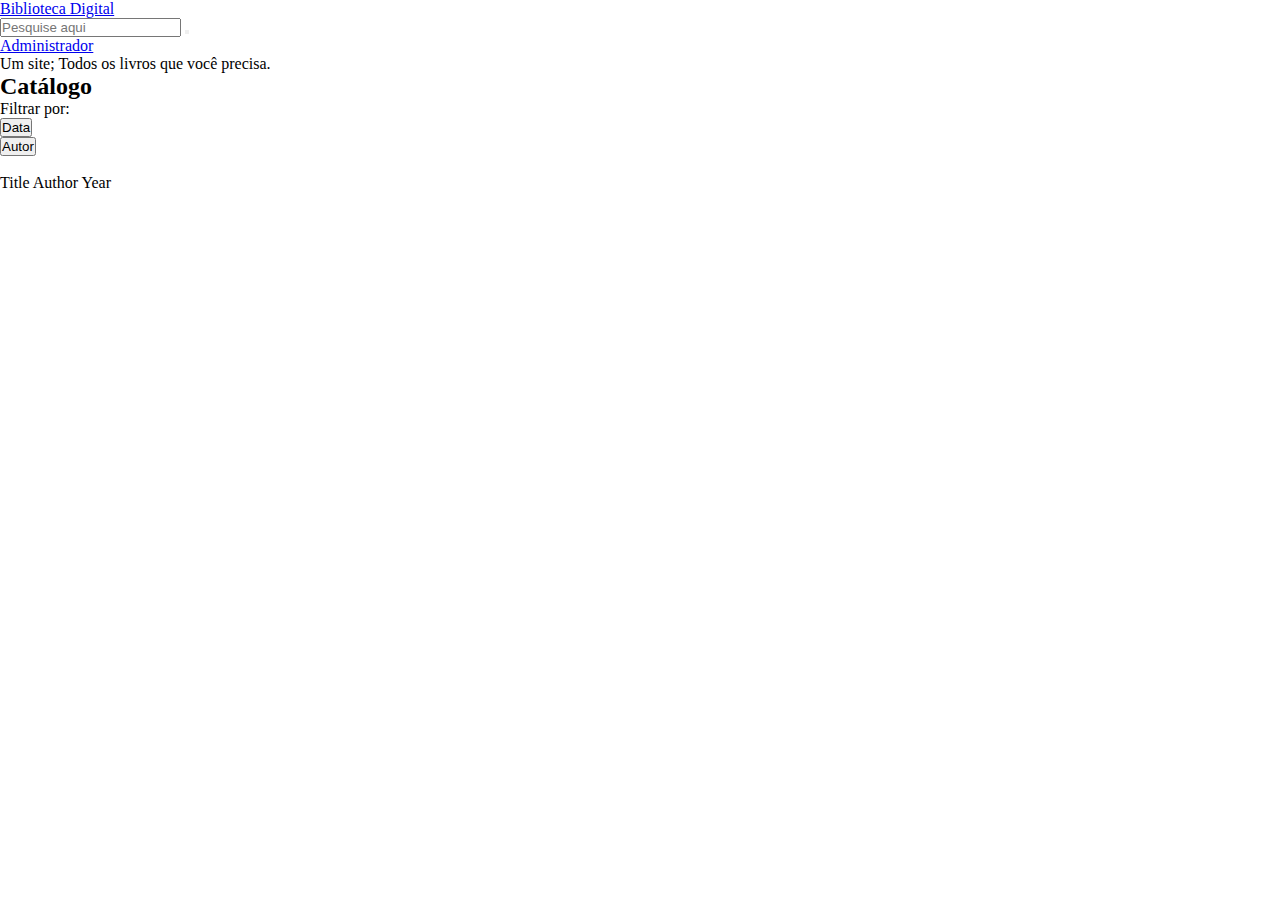
==== index.html @ 30211b3e "1st_commit" ====
<!DOCTYPE html>
<html lang="pt-br">
<head>
    <meta charset="UTF-8">
    <meta name="viewport" content="width=device-width, initial-scale=1.0">
    <title>Home - Biblioteca Digital</title>
    <link rel="stylesheet" href="./style/styles.css">
    <link rel="stylesheet" href="./style/home.css">
    <link rel="stylesheet" href="https://cdnjs.cloudflare.com/ajax/libs/font-awesome/6.6.0/css/all.min.css" integrity="sha512-Kc323vGBEqzTmouAECnVceyQqyqdsSiqLQISBL29aUW4U/M7pSPA/gEUZQqv1cwx4OnYxTxve5UMg5GT6L4JJg==" crossorigin="anonymous" referrerpolicy="no-referrer" />
</head>
<body>
    <header id="menu">
        <div id="logo-text">
            <a href="home.php" id="logo-nav">
                Biblioteca Digital
            </a>
        </div>
        <div id="search-bar">
            <input type="text" placeholder="Pesquise aqui" />
            <button type="submit">
                <i class="fa-solid fa-magnifying-glass"></i>
            </button>
        </div>
        <div class="change-to-adm">
            <a href="adm-homepage.html" class="change-to-adm-btn">Administrador</a>
        </div>
    </header>

    <section id="carousel">
        <p id="carousel-text">
            Um site; Todos os livros que você precisa.
        </p>
    </section>

    <section id="catalog">
        <h2 id="page-title-1">
            Catálogo
        </h2>
        <div id="full-catalog">
            <div id="filters">
                <span>
                    Filtrar por:
                </span>

                <div class="filter-group">
                    <button id="show-date">
                        Data <i class="fa-solid fa-chevron-down"></i>
                    </button>
                    <div id="filter-date" class="filter-options" style="display: none;">
                        <label for="start-date">De:</label>
                        <input type="date" id="start-date">
                        <label for="end-date">Até:</label>
                        <input type="date" id="end-date">
                    </div>
                </div>

                <div class="filter-group">
                    <button id="show-author">
                        Autor <i class="fa-solid fa-chevron-down"></i>
                    </button>
                    <div id="select-author" class="filter-options" style="display: none;">
                        <label for="author-name">Nome do autor:</label>
                        <input type="text" id="author-name">
                        <button type="submit">
                            <i class="fa-solid fa-magnifying-glass"></i>
                        </button>
                    </div>
                </div>
            </div>
            <div id="books-in-storage">
                <div class="book-card">
                    <img src="" alt="" id="book-cover">
                    <div class="book-attributes">
                        <span>
                            Title
                        </span>
                        <span>
                            Author
                        </span>
                        <span>
                            Year
                        </span>
                    </div>
                </div>
            </div>
        </div>
    </section>

    <script src="script.js"></script>
</body>
</html>
---- style/styles.css ----
@import url('https://fonts.googleapis.com/css2?family=Poppins:ital,wght@0,100;0,200;0,300;0,400;0,500;0,600;0,700;0,800;0,900;1,100;1,200;1,300;1,400;1,500;1,600;1,700;1,800;1,900&display=swap');

@import url('https://fonts.googleapis.com/css2?family=Nunito:ital,wght@0,200..1000;1,200..1000&display=swap');

@import url('home.css');

*{
    margin: 0;
    padding: 0;
    box-sizing: border-box;
    font-family: 'Nunito,' sans-serif;
}

:root{
    --color-primary-1: #F6F6F6;
    --color-primary-2: #CCCCCC;
    --color-primary-3: #8B8B8B;
    --color-primary-4: #5B5B5B;
    --color-primary-5: #2F2F2F;
    --color-primary-6: #0f0f0f;
    --color-primary-7: #351c75;
    --color-primary-8: #320064;
    --color-primary-9: #230046;
    --color-primary-10: #9e72c3;
    ;

    --color-neutra-0: #fff;
    --color-neutra-1: #1d1d1d;
}
---- style/home.css ----
.filtro-conteudo {
    display: none;
    margin-top: 5px;
}

.toggle-btn {
    background: none;
    border: none;
    cursor: pointer;
    font-weight: bold;
    margin-top: 5px;
}

#lista-autores {
    width: 100%;
    max-height: 100px;
    overflow-y: auto;
}
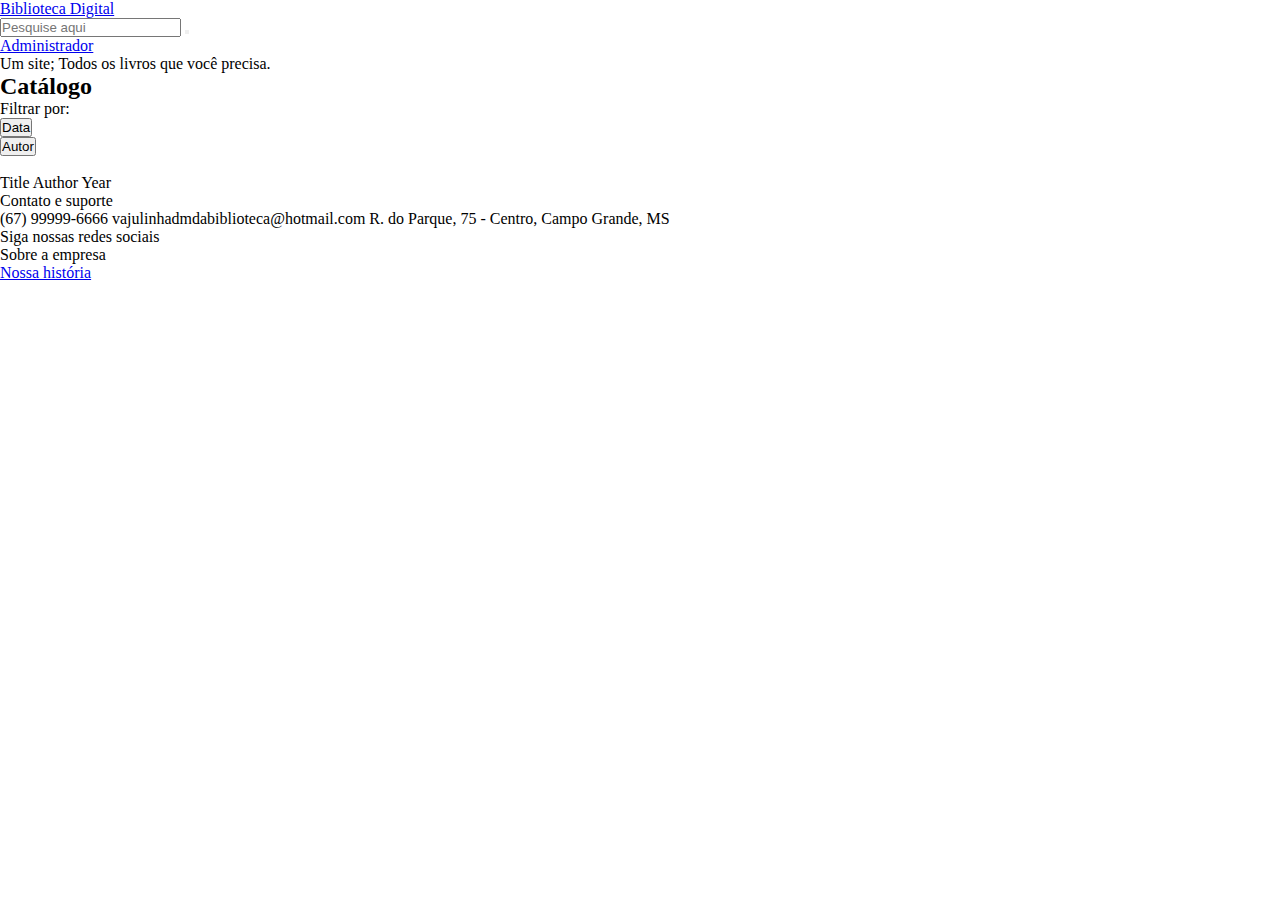
==== commit 3ebcd828: "2nd_commit" ====
--- a/index.html
+++ b/index.html
@@ -71,7 +71,7 @@
                 <div class="book-card">
                     <img src="" alt="" id="book-cover">
                     <div class="book-attributes">
-                        <span>
+                        <span class="book-title">
                             Title
                         </span>
                         <span>
@@ -86,6 +86,59 @@
         </div>
     </section>
 
+    <footer id="simple-footer">
+        <div class="contact-support">
+            <span>
+                Contato e suporte
+            </span>
+            <div class="break-line">
+
+            </div>
+            <div class="informations">
+                <span>
+                    (67) 99999-6666
+                </span>
+                <span>
+                    vajulinhadmdabiblioteca@hotmail.com
+                </span>
+                <span>
+                    R. do Parque, 75 - Centro, Campo Grande, MS
+                </span>
+            </div>
+        </div>
+        <div class="follow-us-our-story">
+            <div class="follow-us">
+                <span>
+                    Siga nossas redes sociais
+                </span>
+                <div class="break-line">
+
+                </div>
+                <div class="social-media-btns">
+                    <a href="#">
+                        <i class="fa-brands fa-facebook"></i>
+                    </a>
+                    <a href="#">
+                        <i class="fa-brands fa-square-instagram"></i>
+                    </a>
+                    <a href="#">
+                        <i class="fa-brands fa-square-whatsapp"></i>
+                    </a>
+                </div>
+            </div>
+            <div class="about-us">
+                <span>
+                    Sobre a empresa
+                </span>
+                <div class="break-line">
+
+                </div>
+                <a href="#">Nossa história</a>
+            </div>
+
+            
+        </div>
+
     <script src="script.js"></script>
 </body>
 </html>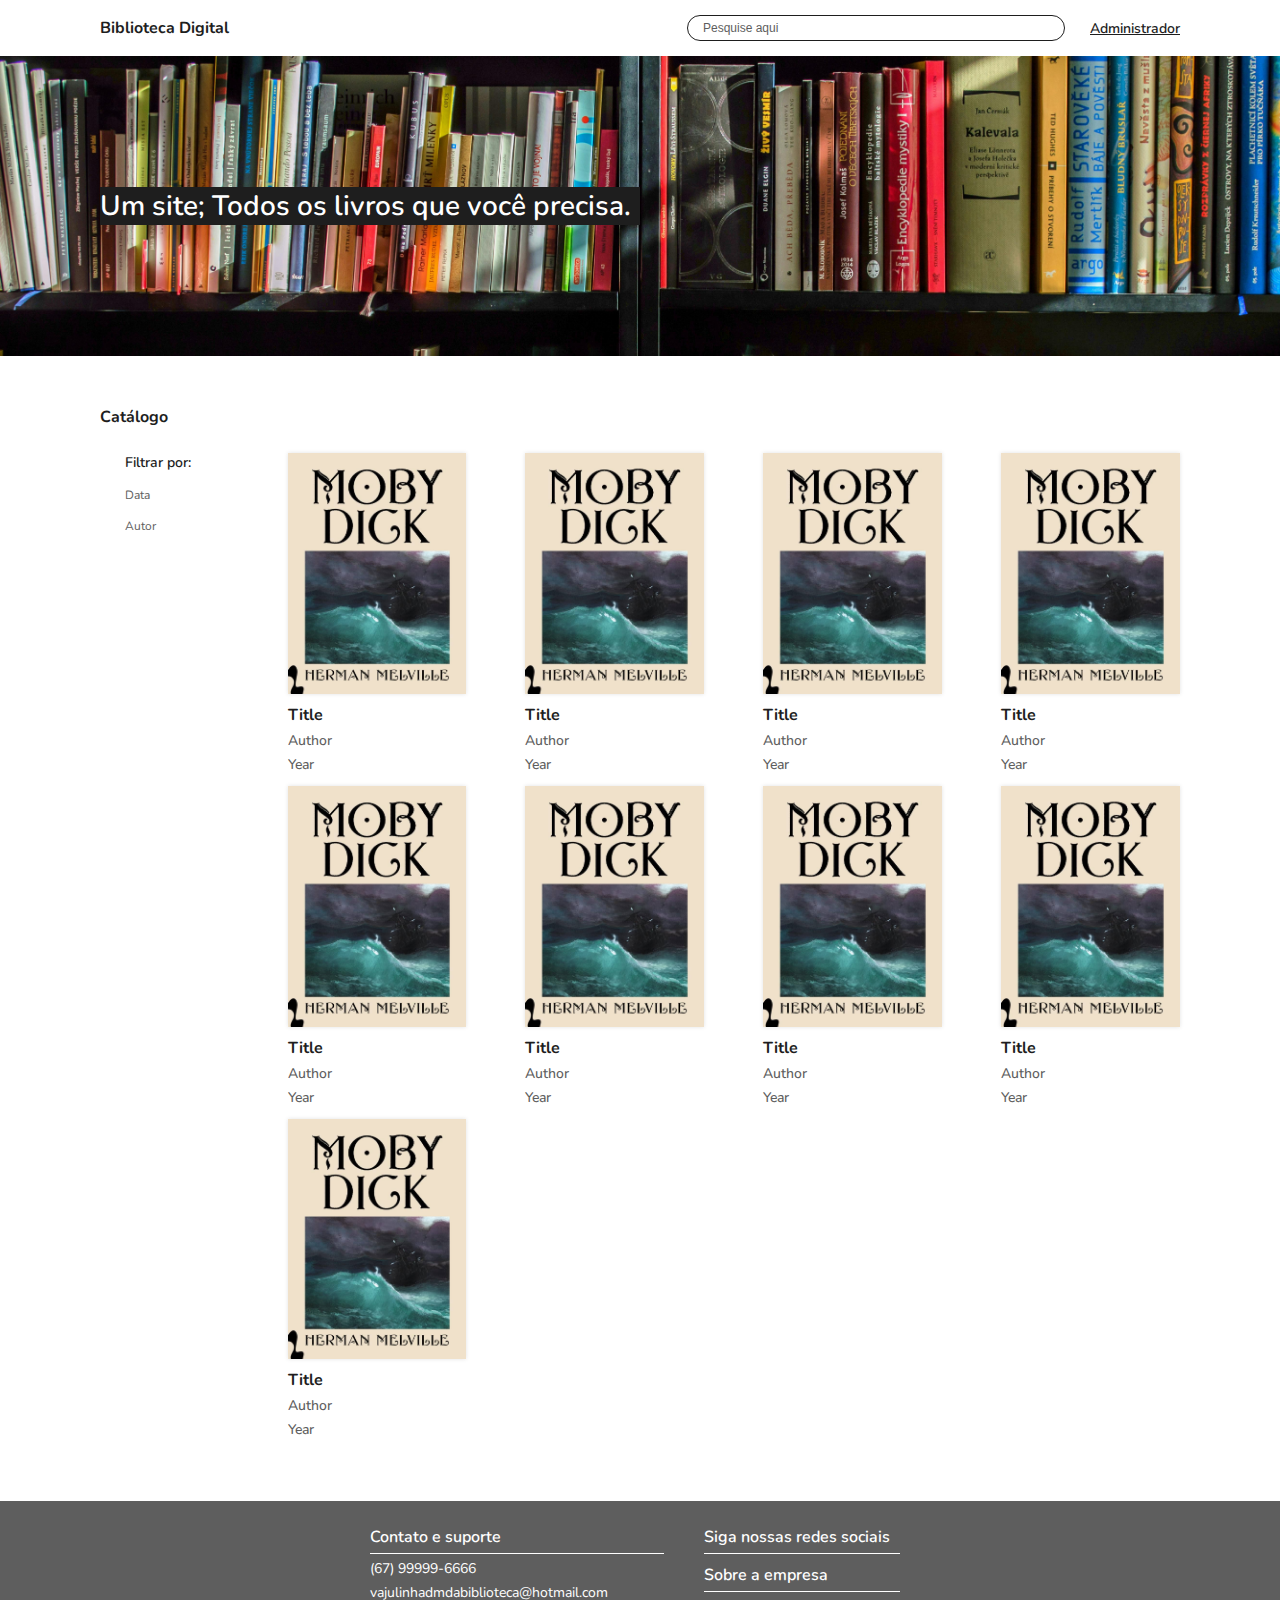
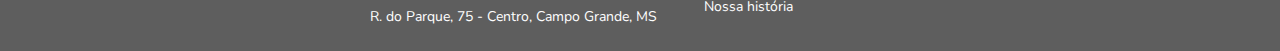
==== commit 36841444: "3rd_commit" ====
--- a/index.html
+++ b/index.html
@@ -4,8 +4,7 @@
     <meta charset="UTF-8">
     <meta name="viewport" content="width=device-width, initial-scale=1.0">
     <title>Home - Biblioteca Digital</title>
-    <link rel="stylesheet" href="./style/styles.css">
-    <link rel="stylesheet" href="./style/home.css">
+    <link rel="stylesheet" href="styles.css">
     <link rel="stylesheet" href="https://cdnjs.cloudflare.com/ajax/libs/font-awesome/6.6.0/css/all.min.css" integrity="sha512-Kc323vGBEqzTmouAECnVceyQqyqdsSiqLQISBL29aUW4U/M7pSPA/gEUZQqv1cwx4OnYxTxve5UMg5GT6L4JJg==" crossorigin="anonymous" referrerpolicy="no-referrer" />
 </head>
 <body>
@@ -15,14 +14,16 @@
                 Biblioteca Digital
             </a>
         </div>
-        <div id="search-bar">
-            <input type="text" placeholder="Pesquise aqui" />
-            <button type="submit">
-                <i class="fa-solid fa-magnifying-glass"></i>
-            </button>
-        </div>
-        <div class="change-to-adm">
-            <a href="adm-homepage.html" class="change-to-adm-btn">Administrador</a>
+        <div id="second-div">
+            <div class="search-container-pg-inicial">
+                <input type="text" placeholder="Pesquise aqui" />
+                <button type="submit">
+                    <i class="fa-solid fa-magnifying-glass"></i>
+                </button>
+            </div>
+            <div class="change-to-adm">
+                <a href="adm-homepage.html" class="change-to-adm-btn">Administrador</a>
+            </div>
         </div>
     </header>
 
@@ -33,7 +34,7 @@
     </section>
 
     <section id="catalog">
-        <h2 id="page-title-1">
+        <h2 class="page-title">
             Catálogo
         </h2>
         <div id="full-catalog">
@@ -54,90 +55,236 @@
                     </div>
                 </div>
 
+            <div class="break-line" style="display: none;">
+
+            </div>
+
                 <div class="filter-group">
                     <button id="show-author">
                         Autor <i class="fa-solid fa-chevron-down"></i>
                     </button>
-                    <div id="select-author" class="filter-options" style="display: none;">
-                        <label for="author-name">Nome do autor:</label>
-                        <input type="text" id="author-name">
+
+                    <div class="select-author" style="display: none;">
+                        <input type="text" placeholder="Pesquise aqui" />
                         <button type="submit">
                             <i class="fa-solid fa-magnifying-glass"></i>
                         </button>
                     </div>
+                    <!-- <div id="select-author" class="filter-options" style="display: none;"> -->
+                    <!-- <div id="select-author" class="filter-options">
+                        <label for="author-name">Nome do autor:</label>
+
+
+
+                        <input type="text" id="author-name" placeholder="Nome do autor:"/>
+                        <button type="submit">
+                            <i class="fa-solid fa-magnifying-glass"></i>
+                        </button>
+                    </div> -->
+
+
                 </div>
             </div>
             <div id="books-in-storage">
-                <div class="book-card">
-                    <img src="" alt="" id="book-cover">
-                    <div class="book-attributes">
-                        <span class="book-title">
-                            Title
-                        </span>
-                        <span>
-                            Author
-                        </span>
-                        <span>
-                            Year
-                        </span>
-                    </div>
-                </div>
+
+                <div class="book-card">
+                    <img src="./assets/imgs/61kif0Iav7L._AC_UF1000,1000_QL80_.jpg" alt="" id="book-cover">
+                    <div class="book-attributes">
+                        <h3 class="book-title">
+                            Title
+                        </h3>
+                        <span>
+                            Author
+                        </span>
+                        <span>
+                            Year
+                        </span>
+                    </div>
+                </div>
+
+                <div class="book-card">
+                    <img src="./assets/imgs/61kif0Iav7L._AC_UF1000,1000_QL80_.jpg" alt="" id="book-cover">
+                    <div class="book-attributes">
+                        <h3 class="book-title">
+                            Title
+                        </h3>
+                        <span>
+                            Author
+                        </span>
+                        <span>
+                            Year
+                        </span>
+                    </div>
+                </div>
+
+                <div class="book-card">
+                    <img src="./assets/imgs/61kif0Iav7L._AC_UF1000,1000_QL80_.jpg" alt="" id="book-cover">
+                    <div class="book-attributes">
+                        <h3 class="book-title">
+                            Title
+                        </h3>
+                        <span>
+                            Author
+                        </span>
+                        <span>
+                            Year
+                        </span>
+                    </div>
+                </div>
+
+                <div class="book-card">
+                    <img src="./assets/imgs/61kif0Iav7L._AC_UF1000,1000_QL80_.jpg" alt="" id="book-cover">
+                    <div class="book-attributes">
+                        <h3 class="book-title">
+                            Title
+                        </h3>
+                        <span>
+                            Author
+                        </span>
+                        <span>
+                            Year
+                        </span>
+                    </div>
+                </div>
+
+                <div class="book-card">
+                    <img src="./assets/imgs/61kif0Iav7L._AC_UF1000,1000_QL80_.jpg" alt="" id="book-cover">
+                    <div class="book-attributes">
+                        <h3 class="book-title">
+                            Title
+                        </h3>
+                        <span>
+                            Author
+                        </span>
+                        <span>
+                            Year
+                        </span>
+                    </div>
+                </div>
+
+                <div class="book-card">
+                    <img src="./assets/imgs/61kif0Iav7L._AC_UF1000,1000_QL80_.jpg" alt="" id="book-cover">
+                    <div class="book-attributes">
+                        <h3 class="book-title">
+                            Title
+                        </h3>
+                        <span>
+                            Author
+                        </span>
+                        <span>
+                            Year
+                        </span>
+                    </div>
+                </div>
+
+                <div class="book-card">
+                    <img src="./assets/imgs/61kif0Iav7L._AC_UF1000,1000_QL80_.jpg" alt="" id="book-cover">
+                    <div class="book-attributes">
+                        <h3 class="book-title">
+                            Title
+                        </h3>
+                        <span>
+                            Author
+                        </span>
+                        <span>
+                            Year
+                        </span>
+                    </div>
+                </div>
+
+                <div class="book-card">
+                    <img src="./assets/imgs/61kif0Iav7L._AC_UF1000,1000_QL80_.jpg" alt="" id="book-cover">
+                    <div class="book-attributes">
+                        <h3 class="book-title">
+                            Title
+                        </h3>
+                        <span>
+                            Author
+                        </span>
+                        <span>
+                            Year
+                        </span>
+                    </div>
+                </div>
+
+                <div class="book-card">
+                    <img src="./assets/imgs/61kif0Iav7L._AC_UF1000,1000_QL80_.jpg" alt="" id="book-cover">
+                    <div class="book-attributes">
+                        <h3 class="book-title">
+                            Title
+                        </h3>
+                        <span>
+                            Author
+                        </span>
+                        <span>
+                            Year
+                        </span>
+                    </div>
+                </div>
+
+
             </div>
         </div>
     </section>
 
     <footer id="simple-footer">
-        <div class="contact-support">
-            <span>
-                Contato e suporte
-            </span>
-            <div class="break-line">
-
-            </div>
-            <div class="informations">
+        <div id="footer-content">
+            <div class="contact-support">
                 <span>
-                    (67) 99999-6666
+                    Contato e suporte
                 </span>
-                <span>
-                    vajulinhadmdabiblioteca@hotmail.com
-                </span>
-                <span>
-                    R. do Parque, 75 - Centro, Campo Grande, MS
-                </span>
-            </div>
-        </div>
-        <div class="follow-us-our-story">
-            <div class="follow-us">
-                <span>
-                    Siga nossas redes sociais
-                </span>
-                <div class="break-line">
-
-                </div>
-                <div class="social-media-btns">
-                    <a href="#">
-                        <i class="fa-brands fa-facebook"></i>
-                    </a>
-                    <a href="#">
-                        <i class="fa-brands fa-square-instagram"></i>
-                    </a>
-                    <a href="#">
-                        <i class="fa-brands fa-square-whatsapp"></i>
-                    </a>
-                </div>
-            </div>
-            <div class="about-us">
-                <span>
-                    Sobre a empresa
-                </span>
-                <div class="break-line">
-
-                </div>
-                <a href="#">Nossa história</a>
-            </div>
-
-            
-        </div>
+                <div class="break-line-white">
+                </div>
+                <div class="informations">
+                    <p>
+                        (67) 99999-6666
+                    </p>
+                    <p>
+                        vajulinhadmdabiblioteca@hotmail.com
+                    </p>
+                    <p>
+                        R. do Parque, 75 - Centro, Campo Grande, MS
+                    </p>
+                </div>
+            </div>
+            <div class="follow-us-our-story">
+                <div class="follow-us">
+                    <span>
+                        Siga nossas redes sociais
+                    </span>
+                    <div class="break-line-white">
+    
+                    </div>
+                    <div class="social-media-btns">
+                        <a href="#">
+                            <i class="fa-brands fa-facebook"></i>
+                        </a>
+                        <a href="#">
+                            <i class="fa-brands fa-square-instagram"></i>
+                        </a>
+                        <a href="#">
+                            <i class="fa-brands fa-square-whatsapp"></i>
+                        </a>
+                    </div>
+                </div>
+                <div class="about-us">
+                    <span>
+                        Sobre a empresa
+                    </span> 
+                    <div class="break-line-white">
+    
+                    </div>
+                    <a href="#">Nossa história</a>
+                </div>
+    
+                
+            </div>
+
+
+
+
+        </div>
+        
 
     <script src="script.js"></script>
 </body>
--- a/styles.css
+++ b/styles.css
@@ -0,0 +1,27 @@
+@import url('https://fonts.googleapis.com/css2?family=Nunito:ital,wght@0,200..1000;1,200..1000&display=swap');
+
+@import url('home.css');
+
+*{
+    margin: 0;
+    padding: 0;
+    box-sizing: border-box;
+    font-family: 'Nunito,' sans-serif;
+}
+
+:root{
+    --color-primary-1: #1e1e1e;
+    --color-primary-2: #ffffff;
+    --color-primary-3: #8B8B8B;
+    --color-primary-4: #5B5B5B;
+    --color-primary-5: #2F2F2F;
+    --color-primary-6: #0f0f0f;
+    --color-primary-7: #351c75;
+    --color-primary-8: #320064;
+    --color-primary-9: #230046;
+    --color-primary-10: #9e72c3;
+    ;
+
+    --color-neutra-0: #fff;
+    --color-neutra-1: #1d1d1d;
+}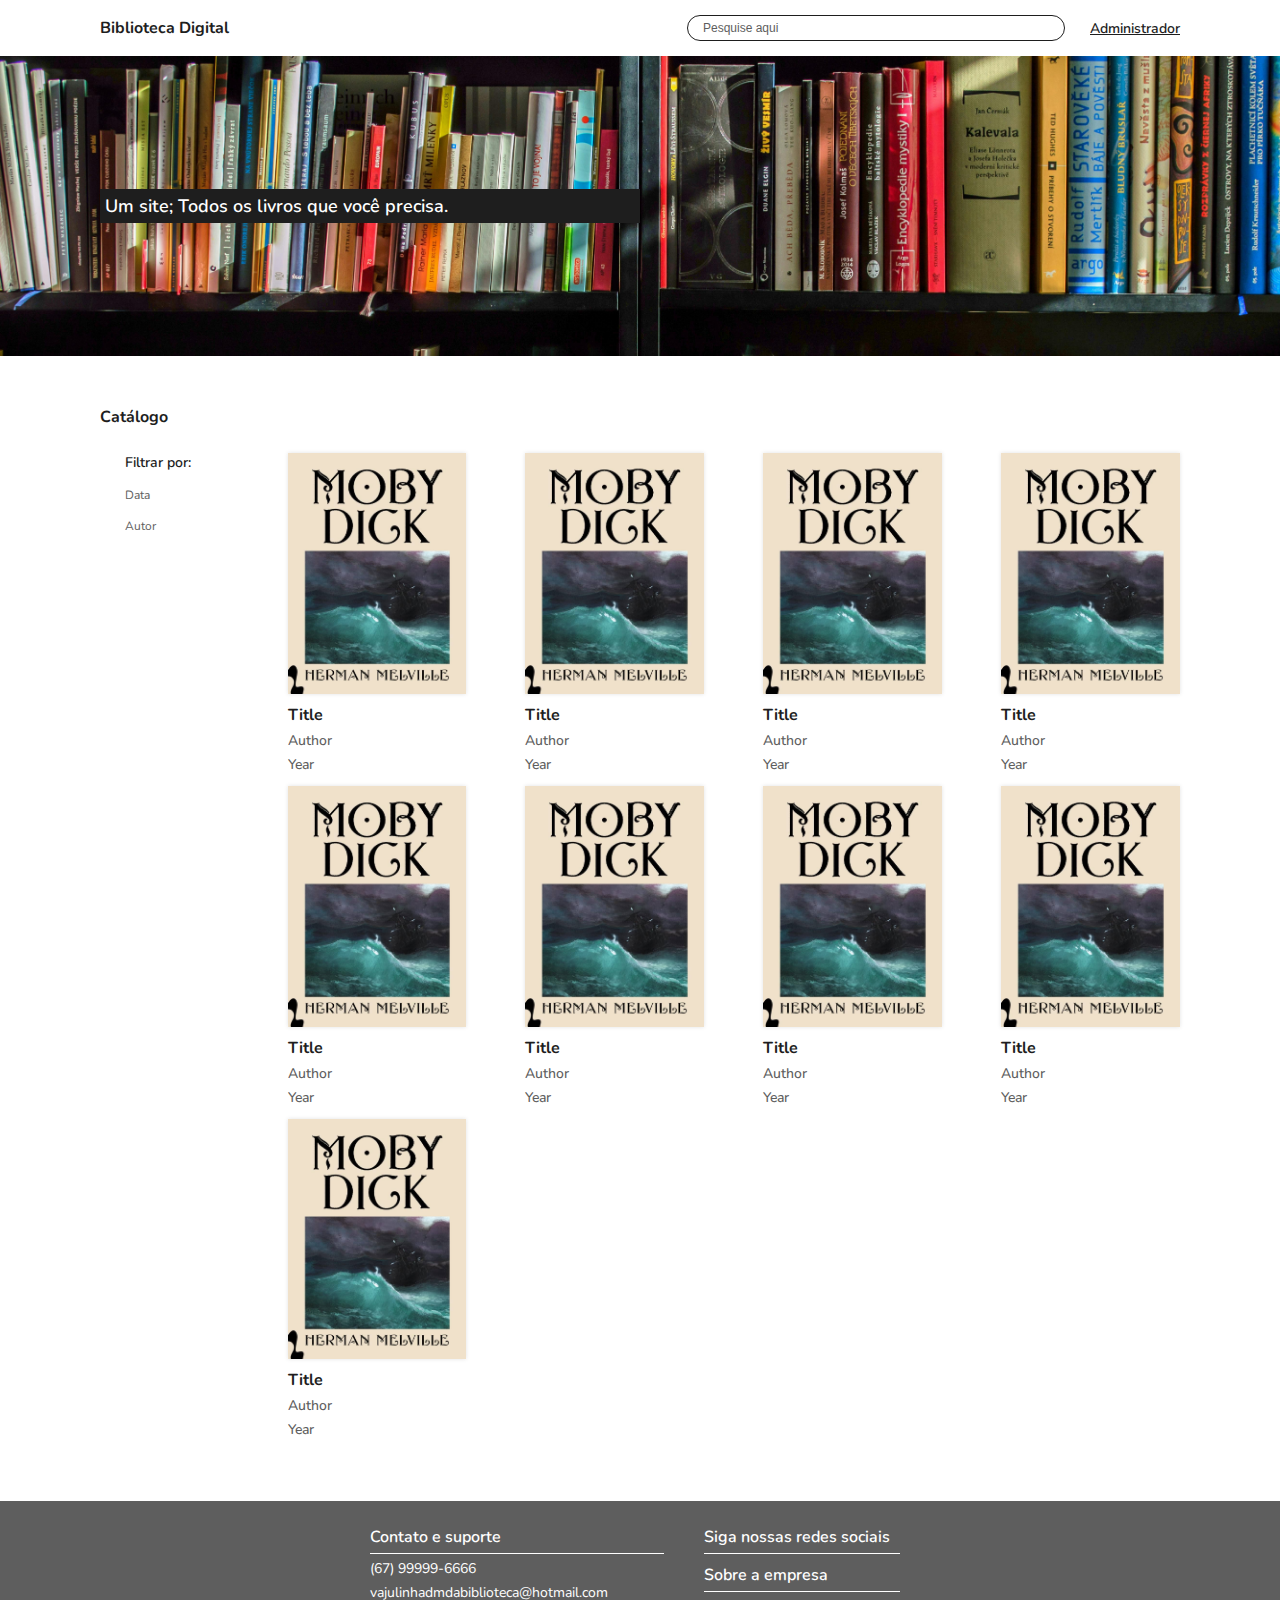
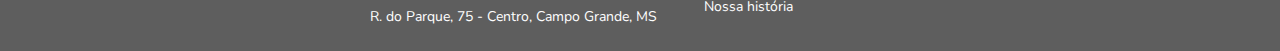
==== commit d28006bc: "6th_commit" ====
--- a/index.html
+++ b/index.html
@@ -70,19 +70,6 @@
                             <i class="fa-solid fa-magnifying-glass"></i>
                         </button>
                     </div>
-                    <!-- <div id="select-author" class="filter-options" style="display: none;"> -->
-                    <!-- <div id="select-author" class="filter-options">
-                        <label for="author-name">Nome do autor:</label>
-
-
-
-                        <input type="text" id="author-name" placeholder="Nome do autor:"/>
-                        <button type="submit">
-                            <i class="fa-solid fa-magnifying-glass"></i>
-                        </button>
-                    </div> -->
-
-
                 </div>
             </div>
             <div id="books-in-storage">
--- a/styles.css
+++ b/styles.css
@@ -1,6 +1,7 @@
 @import url('https://fonts.googleapis.com/css2?family=Nunito:ital,wght@0,200..1000;1,200..1000&display=swap');
 
 @import url('home.css');
+@import url('about-us.css');
 
 *{
     margin: 0;
@@ -24,4 +25,779 @@
 
     --color-neutra-0: #fff;
     --color-neutra-1: #1d1d1d;
+}
+
+body {
+    font-family: 'Nunito';
+    background-size: cover;
+    background-repeat: no-repeat;
+    background-position: center;
+    min-height: 100vh;
+}
+#menu{
+    align-items: center;
+    justify-content: space-between;
+    display: flex;
+    flex-direction: row;
+    padding: 15px 100px;
+    background-color: white;
+}
+#logo-text{
+    display: flex;
+    flex-direction: row;
+    width: 30%;
+    justify-content: flex-start;
+    align-items: flex-start;
+}
+#logo-nav{
+    text-decoration: none;
+    color: #1e1e1e;
+    font-weight: 700;
+}
+#second-div{
+    display: flex;
+    flex-direction: row;
+    align-items: center;
+    justify-content: flex-end;
+    width: 70%;
+    gap: 25px;
+}
+.search-container-pg-inicial {
+    display: flex;
+    align-items: center;
+    border-radius: 50px;
+    padding: 5px 10px;
+    gap: 15px;
+    border: solid 1px #1e1e1e;
+    width: 50%;
+}
+.search-container-pg-inicial input {
+    border: none;
+    outline: none;
+    background: transparent;
+    font-size: 12px;
+    width: 100%;
+    padding-left: 5px;
+    color: #2793E0;
+    font-family: "Poppins", sans-serif;
+}
+.search-container-pg-inicial input::placeholder {
+    color: #5E5E5E;
+    font-size: 12px;
+}
+.search-container-pg-inicial button {
+    align-items: center;
+    background: none;
+    border: none;
+    cursor: pointer;
+    padding: 0;
+    display: flex;
+    align-items: center;
+}
+.search-containerpg-inicial button .fa-solid {
+    align-items: center;
+    color: var(--color-primary-1);
+    font-size: 16px;
+}
+.change-to-adm{
+    display: flex;
+}
+.change-to-adm-btn{
+    color: #1e1e1e;
+    font-size: 14px;
+    font-weight: 600;
+}
+
+#menu-adm{
+    align-items: center;
+    justify-content: space-between;
+    display: flex;
+    flex-direction: row;
+    padding: 15px 100px;
+    background-color: #1e1e1e;
+}
+#logo-text-adm{
+    display: flex;
+    flex-direction: row;
+    width: 30%;
+    justify-content: flex-start;
+    align-items: flex-start;
+}
+#logo-nav-adm{
+    text-decoration: none;
+    color: #ffffff;
+    font-weight: 700;
+}
+#second-div-adm{
+    display: flex;
+    flex-direction: row;
+    align-items: center;
+    justify-content: flex-end;
+    width: 70%;
+    gap: 25px;
+}
+.search-container-pg-inicial-adm{
+    display: flex;
+    align-items: center;
+    border-radius: 50px;
+    padding: 5px 10px;
+    gap: 15px;
+    border: solid 1px #ffffff;
+    width: 50%;
+}
+.search-container-pg-inicial-adm input {
+    border: none;
+    outline: none;
+    background: transparent;
+    font-size: 12px;
+    width: 100%;
+    padding-left: 5px;
+    color: #2793E0;
+    font-family: "Poppins", sans-serif;
+}
+.search-container-pg-inicial-adm input::placeholder {
+    color: #a1a1a1;
+    font-size: 12px;
+}
+.search-container-pg-inicial-adm button {
+    align-items: center;
+    background: none;
+    border: none;
+    cursor: pointer;
+    padding: 0;
+    display: flex;
+    align-items: center;
+}
+.search-containerpg-inicial-adm button .fa-solid {
+    align-items: center;
+    color: #ffffff;
+    font-size: 16px;
+}
+.change-to-general{
+    display: flex;
+}
+.change-to-general-btn{
+    color: #ffffff;
+    font-size: 14px;
+    font-weight: 600;
+}
+#carousel{
+    height: 300px;
+    background-image: url(./assets/imgs/books-bookstore-book-reading-159711.jpeg);
+    background-repeat: no-repeat;
+    background-size: cover;
+    display: flex;
+    flex-direction: column;
+    gap: 25px;
+    align-items: flex-start;
+    justify-content: center;
+    padding: 0px 100px;
+}
+#carousel-about-us{
+    background-image: url(./assets/imgs/books-bookstore-book-reading-159711.jpeg);
+    background-repeat: no-repeat;
+    background-size: cover;
+    display: flex;
+    flex-direction: column;
+    gap: 25px;
+    align-items: flex-start;
+    justify-content: center;
+    padding: 50px 100px;
+}
+#carousel-text{
+    padding: 5px;
+    font-size: 18px;
+    color: #ffffff;
+    font-weight: 600;
+    background-color: #1e1e1e;
+    width: 50%;
+}
+#catalog{
+    padding: 0px 100px;
+    margin-top: 50px;
+    display: flex;
+    flex-direction: column;
+}
+.page-title{
+    font-size: 16px;
+    color: #1e1e1e;
+}
+#full-catalog{
+    display: flex;
+    flex-direction: row;
+    width: 100%;
+    gap: 5px;
+    /* background-color: blue; */
+    padding: 25px 0px 50px 25px;
+    align-items: flex-start;
+    justify-content: space-between;
+}
+#filters{
+    display: flex;
+    flex-direction: column;
+    gap: 15px;
+    width: 15%;
+}
+#filters span{
+    color: #1e1e1e;
+    font-size: 14px;
+    font-weight: 600;
+}
+.filter-group{
+    display: flex;
+    flex-direction: column;
+    gap: 5px;
+}
+#show-date, #show-author, .fa-solid{
+    align-items: center;
+    display: flex;
+    gap: 5px;
+    background: none;
+    border: none;
+    font-family: 'Nunito';
+    color: #5E5E5E;
+    font-size: 12px;
+}
+.filter-options label{
+    gap: 5px;
+    font-size: 14px;
+    font-weight: 600;
+    color: #1e1e1e;
+}
+.filter-options input{
+    border-radius: 50px;
+    border: 1px solid #1e1e1e;
+    padding: 3px 5px;
+    font-family: 'Nunito';
+    font-size: 12px;
+    gap: 5px;
+}
+
+#filter-date{
+    gap: 25px;
+}
+
+.break-line{
+    background-color: #1e1e1e;
+    display: flex;
+    align-items: center;
+    justify-content: center;
+    height: 1px; 
+    width: 100%;
+}
+
+.break-line-white{
+    background-color: white;
+    display: flex;
+    height: 1px; width: 95%;
+}
+
+#select-author{
+    display: flex;
+    align-items: center;
+    border-radius: 50px;
+    padding: 5px 10px;
+    gap: 15px;
+    border: solid 1px #1e1e1e;
+    width: 50%;
+}
+
+.select-author {
+    display: flex;
+    align-items: center;
+    border-radius: 50px;
+    padding: 3px 5px;
+    gap: 15px;
+    border: solid 1px #1e1e1e;
+    width: 100%;
+}
+.select-author input {
+    border: none;
+    outline: none;
+    background: transparent;
+    font-size: 12px;
+    width: 100%;
+    padding-left: 5px;
+    color: #2793E0;
+    font-family: "Poppins", sans-serif;
+}
+.select-author input::placeholder {
+    color: #5E5E5E;
+    font-size: 12px;
+}
+.select-author button {
+    align-items: center;
+    background: none;
+    border: none;
+    cursor: pointer;
+    padding: 0;
+    display: flex;
+    align-items: center;
+}
+.selectauthor button .fa-solid {
+    align-items: center;
+    color: var(--color-primary-1);
+    font-size: 16px;
+}
+
+#books-in-storage{
+    width: 85%;
+    display: flex;
+    flex-direction: row;
+    justify-content: flex-start;
+    flex-wrap: wrap;
+    gap: 6.666%;
+}
+
+.book-card{
+    display: flex;
+    flex-direction: column;
+    width: 20%;
+    gap: 10px;
+    cursor: pointer;
+}
+
+#book-cover{
+    box-shadow: 0px 0px 4px #1e1e1e10;
+    box-shadow: 0px 0px 4px #1e1e1e20;
+}
+
+.book-attributes{
+    display: flex;
+    flex-direction: column;
+    gap: 5px;
+    justify-content: center;
+    align-items: flex-start;
+    width: 100%;
+    padding-bottom: 6.666%;
+}
+
+.book-title{
+    font-size: 16px;
+    color: #1e1e1e;
+    font-weight: 700
+}
+
+.book-attributes span{
+    font-size: 14px;
+    color: #5E5E5E;
+    font-weight: 500;
+}
+
+#simple-footer{
+    background-color: #5E5E5E;
+    width: 100%;
+    padding: 25px 100px;
+    display: flex;
+    flex-direction: row;
+    align-items: center;
+    justify-content: center;
+}
+
+#footer-content{
+    display: flex;
+    flex-direction: row;
+    width: 50%;
+    gap: 25px;
+}
+
+#footer-content span{
+    color: white;
+    font-weight: 600;
+}
+
+#footer-content p{
+    color: white;
+    font-size: 14px;
+}
+
+.contact-support{
+    gap: 5px;
+    width: 60%;
+    display: flex;
+    flex-direction: column;
+}
+
+.informations{
+    display: flex;
+    flex-direction: column;
+    gap: 5px;
+}
+
+.follow-us-our-story{
+    gap: 5px;
+    width: 40%;
+    display: flex;
+    flex-direction: column;
+}
+
+.follow-us, .about-us{
+    display: flex;
+    flex-direction: column;
+    gap: 5px;
+}
+
+.social-media-btns{
+    gap: 15px;
+}
+
+.follow-us a{
+    text-decoration: none;
+    color: white;
+}
+
+.about-us a{
+    text-decoration: none;
+    color: white;
+    font-size: 14px;
+}
+
+#carousel-title{
+    background-color: #1e1e1e;
+    color: #ffffff;
+    font-family: 'Nunito';
+    font-size: 16px;
+    font-weight: 600;
+    padding: 5px;
+}
+
+#linha-do-tempo{
+    display: flex;
+    flex-direction: column;
+    padding: 50px 100px;
+    align-items: flex-start;
+    justify-content: center;
+    width: 100%;
+    gap: 25px;
+}
+
+#tl-img-div{
+    width: 100%;
+}
+
+#timeline-img{
+    width: 100%;
+    height: 100%;
+}
+
+.timeline{
+    width: 100%;
+    display: flex;
+    flex-direction: column;
+    gap: 25px;
+}
+
+.timeline-left{
+    width: 100%;
+    padding-right: 50%;
+    display: flex;
+    flex-direction: column;
+}
+
+.timeline-right{
+    padding-left: 50%;
+    width: 100%;
+    display: flex;
+    flex-direction: column;
+}
+
+.timeline-year{
+    color: #1e1e1e;
+}
+
+.timeline-year::before{
+    content: "•";
+    color: #1e1e1e;
+    font-size: 16px;
+}
+
+.timeline-moment{
+    padding-left: 20px;
+    color: #1e1e1e;
+}
+
+.timeline-moment::before{
+    content: "|";
+    color: #1e1e1e;
+    font-size: 16px;
+}
+
+.final-statement{
+    width: 100%;
+    align-items: center;
+    justify-content: center;
+    display: flex;
+    flex-direction: column;
+    gap: 25px;
+    padding: 50px 100px;
+}
+
+.final-statement .fa-solid{
+    color: #1e1e1e;
+    font-size: 48px;
+}
+
+.final-text{
+    font-size: 18px;
+    color: #1e1e1e;
+    font-weight: 600;
+}
+
+.books-to-manage{
+    width: 85%;
+    display: flex;
+    flex-direction: column;
+    justify-content: flex-start;
+}
+
+.books-header{
+    width: 100%;
+    display: flex;
+    flex-direction: row;
+    padding: 10px;
+    gap: 5px;
+    border-radius: 10px;
+    background-color: #acacac;
+}
+
+.checkbox-btn{
+    width: 20%;
+    justify-content: flex-start;
+    align-items: center;
+    display: flex;
+    gap: 5px;
+}
+
+.checkbox-btn span{
+    color: #09385a;
+    font-size: 10px;
+    font-weight: 600;
+    text-decoration: underline;
+}
+
+.checkbox-btn button{
+    width: 16px;
+    height: 16px;
+    background: none;
+    border: solid 1px #1e1e1e;
+    border-radius: 2px;
+}
+
+.labels{
+    width: 70%;
+    display: flex;
+    flex-direction: row;
+    align-items: center;
+    gap: 1px;
+}
+
+.labels span{
+    width: 25%;
+    font-size: 14px;
+    color: #1e1e1e;
+    font-weight: 600;
+}
+
+.btns{
+    width: 10%;
+    display: flex;
+    flex-direction: row;
+    align-items: center;
+    justify-content: center;
+    padding: 0px 10px;
+    gap: 25px;
+}
+
+.btns .fa-pen-to-square{
+    color: rgb(10, 82, 10);
+    font-size: 16px;
+}
+
+.btns .fa-trash-can{
+    color: rgb(155, 6, 6);
+    font-size: 16px;
+}
+
+.book-card-adm{
+    display: flex;
+    flex-direction: row;
+    width: 100%;
+    padding: 25px 10px;
+    gap: 5px;
+}
+
+.book-cover-adm{
+    width: 20%;
+    justify-content: center;
+    align-items: center;
+    display: flex;
+    flex-direction: row;
+    gap: 10%;
+}
+
+.checkbox-btn-book{
+    display: flex;
+    width: 10%;
+    justify-content: flex-start;
+    align-items: flex-start;
+}
+
+.checkbox-btn-book button{
+    width: 16px;
+    height: 16px;
+    color: #1e1e1e;
+    border: solid 1px #1e1e1e;
+    border-radius: 2px;
+}
+
+.book-cover-img-adm{
+    width: 50%;
+    border-radius: 2px;
+    box-shadow: 1px 1px 8px #1e1e1e10;
+    box-shadow: 1px 1px 8px #1e1e1e20;
+}
+
+.page-title-div{
+    display: flex;
+    flex-direction: row;
+    align-items: center;
+    justify-content: space-between;
+}
+
+.page-title-div a{
+    background-color: #2793E0;
+    border-radius: 15px;
+    text-decoration: none;
+    color: white;
+    padding: 3px 10px;
+    gap: 5px;
+    font-family: 'Nunito';
+    font-weight: 600;
+    font-size: 14px;
+}
+
+.page-title-div a .fa-solid{
+    color: white;
+}
+
+.cadastrar-livro{
+    display: flex;
+    flex-direction: column;
+    gap: 25px;
+    padding: 50px 100px;
+}
+
+.cadastrar-livro-content{
+    display: flex;
+    flex-direction: row;
+    width: 100%;
+    gap: 25px;
+}
+
+.cadastrar-livro-form {
+    display: flex;
+    flex-direction: column;
+    width: 60%;
+    padding: 20px;
+    border-radius: 8px;
+    box-shadow: 0px 4px 8px rgba(0, 0, 0, 0.1);
+}
+
+.cadastrar-livro-form form {
+    display: flex;
+    flex-direction: column;
+}
+
+.cadastrar-livro-form label {
+    font-weight: 700;
+    font-size: 14px;
+}
+
+.cadastrar-livro-form input {
+    width: 100%;
+    padding: 5px;
+    border: 1px solid #ccc;
+    border-radius: 5px;
+    font-size: 16px;
+}
+
+.cadastrar-livro-form input::placeholder {
+    font-family: 'Nunito';
+    font-size: 14px;
+}
+
+.cadastrar-livro-form input:focus {
+    border-color: #007bff;
+    outline: none;
+    box-shadow: 0 0 5px rgba(0, 123, 255, 0.5);
+}
+
+.cadastrar-livro-form #form-div1 {
+    display: flex;
+    flex-direction: column;
+    gap: 10px;
+}
+
+.upload-cover{
+    display: flex;
+    flex-direction: column;
+    align-items: center;
+    width: 40%;
+}
+
+.upload-box {
+    width: 100%;
+    height: 200px;
+    border: 1px dashed #ccc;
+    display: flex;
+    align-items: center;
+    justify-content: center;
+    background-color: #f9f9f9;
+    cursor: pointer;
+}
+
+.upload-box span{
+    font-weight: 600;
+    font-size: 14px;
+}
+
+.upload-box img {
+    max-width: 100%;
+    max-height: 100%;
+    display: none;
+}
+
+
+.upload-btn{
+    background-color: #007bff;
+    border: none;
+    padding: 3px 25px;
+    border-radius: 50px;
+    margin-top: 15px;
+    color: white;
+    font-family: 'Nunito';
+    gap: 5px;
+    font-weight: 600;
+}
+
+.upload-btn .fa-solid{
+    color: white;
+}
+
+.submit-btn{
+    display: flex;
+    align-items: center;
+    justify-content: center;
+}
+
+.submit-btn button{
+    background-color: #007bff;
+    border: none;
+    padding: 3px 25px;
+    border-radius: 50px;
+    color: white;
+    font-family: 'Nunito';
+    gap: 5px;
+    font-weight: 600;
+    font-size: 16px;
 }